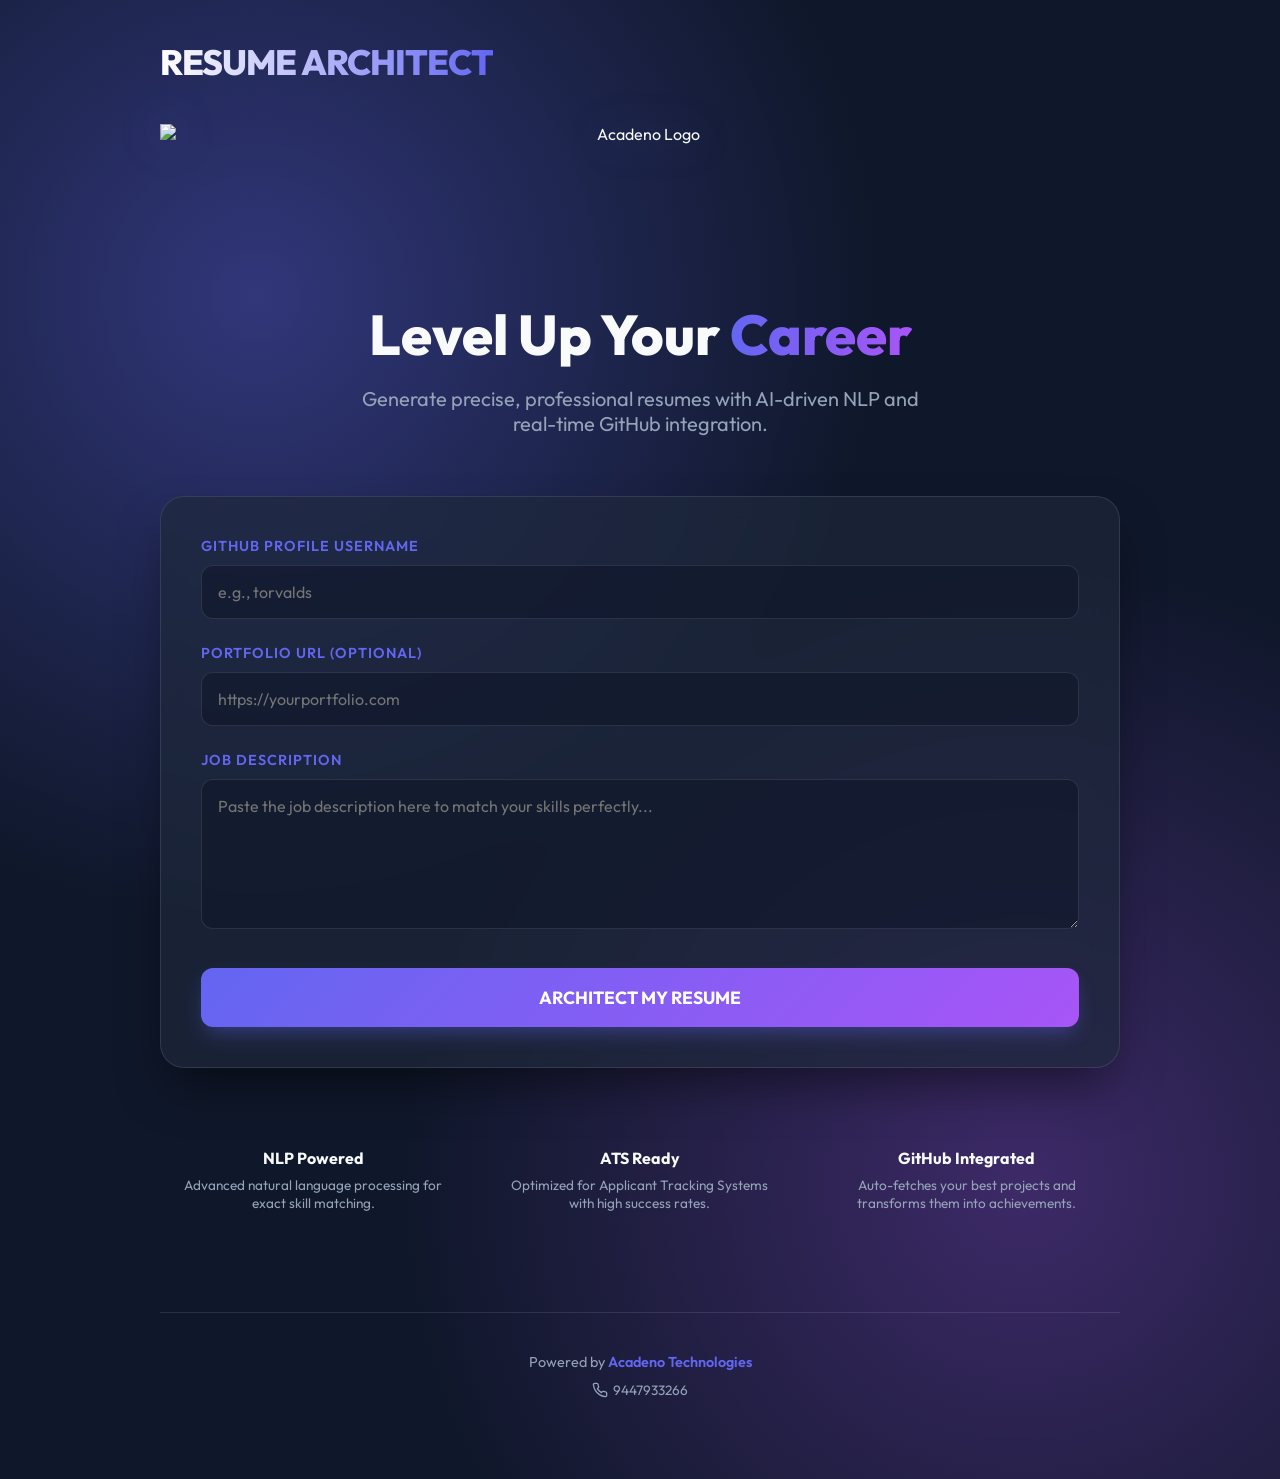
==== backend/templates/index.html @ 7b79872f "Initial commit for Vercel deployment" ====
<!DOCTYPE html>
<html lang="en">

<head>
    <meta charset="UTF-8">
    <meta name="viewport" content="width=device-width, initial-scale=1.0">
    <title>AI Resume Architect | Build Your Future</title>
    <link href="https://fonts.googleapis.com/css2?family=Outfit:wght@300;400;600;800&display=swap" rel="stylesheet">
    <style>
        :root {
            --primary: #6366f1;
            --primary-glow: rgba(99, 102, 241, 0.4);
            --secondary: #a855f7;
            --accent: #f43f5e;
            --bg: #0f172a;
            --surface: rgba(30, 41, 59, 0.7);
            --text: #f8fafc;
            --text-dim: #94a3b8;
        }

        * {
            margin: 0;
            padding: 0;
            box-sizing: border-box;
            font-family: 'Outfit', sans-serif;
        }

        body {
            background-color: var(--bg);
            color: var(--text);
            min-height: 100vh;
            overflow-x: hidden;
            background-image:
                radial-gradient(circle at 20% 20%, var(--primary-glow) 0%, transparent 40%),
                radial-gradient(circle at 80% 80%, rgba(168, 85, 247, 0.3) 0%, transparent 40%);
        }

        .container {
            max-width: 1000px;
            margin: 0 auto;
            padding: 40px 20px;
            position: relative;
            z-index: 1;
        }

        nav {
            display: flex;
            justify-content: space-between;
            align-items: center;
            margin-bottom: 80px;
            animation: fadeInDown 0.8s ease-out;
        }

        .logo {
            font-size: 1.5rem;
            font-weight: 800;
            background: linear-gradient(to right, #fff, var(--primary));
            -webkit-background-clip: text;
            background-clip: text;
            -webkit-text-fill-color: transparent;
            letter-spacing: -1px;
        }

        header {
            text-align: center;
            margin-bottom: 60px;
            animation: fadeInUp 1s ease-out;
        }

        h1 {
            font-size: 3.5rem;
            line-height: 1.1;
            margin-bottom: 20px;
            font-weight: 800;
        }

        header p {
            font-size: 1.25rem;
            color: var(--text-dim);
            max-width: 600px;
            margin: 0 auto;
        }

        .main-card {
            background: var(--surface);
            backdrop-filter: blur(12px);
            border: 1px solid rgba(255, 255, 255, 0.1);
            border-radius: 24px;
            padding: 40px;
            box-shadow: 0 25px 50px -12px rgba(0, 0, 0, 0.5);
            animation: scaleIn 1s cubic-bezier(0.165, 0.84, 0.44, 1);
        }

        .form-group {
            margin-bottom: 25px;
        }

        label {
            display: block;
            margin-bottom: 10px;
            font-weight: 600;
            font-size: 0.9rem;
            text-transform: uppercase;
            letter-spacing: 1px;
            color: var(--primary);
        }

        input[type="text"],
        input[type="url"],
        textarea {
            width: 100%;
            background: rgba(15, 23, 42, 0.6);
            border: 1px solid rgba(255, 255, 255, 0.1);
            border-radius: 12px;
            padding: 16px;
            color: white;
            font-size: 1rem;
            transition: all 0.3s ease;
        }

        input:focus,
        textarea:focus {
            outline: none;
            border-color: var(--primary);
            box-shadow: 0 0 0 4px var(--primary-glow);
            background: rgba(15, 23, 42, 0.8);
        }

        textarea {
            min-height: 150px;
            resize: vertical;
        }

        .btn-submit {
            width: 100%;
            padding: 18px;
            border-radius: 12px;
            border: none;
            background: linear-gradient(135deg, var(--primary), var(--secondary));
            color: white;
            font-size: 1.1rem;
            font-weight: 700;
            cursor: pointer;
            transition: all 0.3s ease;
            box-shadow: 0 10px 20px -5px var(--primary-glow);
            margin-top: 10px;
        }

        .btn-submit:hover {
            transform: translateY(-2px);
            box-shadow: 0 15px 25px -5px var(--primary-glow);
            filter: brightness(1.1);
        }

        .btn-submit:active {
            transform: translateY(0);
        }

        @keyframes fadeInUp {
            from {
                opacity: 0;
                transform: translateY(30px);
            }

            to {
                opacity: 1;
                transform: translateY(0);
            }
        }

        @keyframes fadeInDown {
            from {
                opacity: 0;
                transform: translateY(-30px);
            }

            to {
                opacity: 1;
                transform: translateY(0);
            }
        }

        @keyframes scaleIn {
            from {
                opacity: 0;
                transform: scale(0.95);
            }

            to {
                opacity: 1;
                transform: scale(1);
            }
        }

        .features {
            display: grid;
            grid-template-columns: repeat(3, 1fr);
            gap: 20px;
            margin-top: 60px;
            text-align: center;
        }

        .feature-item {
            padding: 20px;
        }

        .feature-item h3 {
            font-size: 1rem;
            margin-bottom: 8px;
            color: var(--text);
        }

        .feature-item p {
            font-size: 0.85rem;
            color: var(--text-dim);
        }

        footer {
            margin-top: 80px;
            padding-top: 40px;
            border-top: 1px solid rgba(255, 255, 255, 0.1);
            text-align: center;
            padding-bottom: 40px;
        }

        .footer-branding {
            color: var(--text-dim);
            font-size: 0.9rem;
            margin-bottom: 10px;
        }

        .footer-branding span {
            color: var(--primary);
            font-weight: 600;
        }

        .contact-info {
            display: flex;
            align-items: center;
            justify-content: center;
            gap: 15px;
            font-size: 0.85rem;
            color: var(--text-dim);
        }

        .contact-item {
            display: flex;
            align-items: center;
            gap: 5px;
        }

        .nav-logo-container {
            display: flex;
            align-items: center;
            gap: 15px;
        }

        .nav-logo-img {
            height: 100px;
            width: auto;
            filter: drop-shadow(0 0 15px rgba(255, 255, 255, 0.2));
            transition: transform 0.3s ease;
        }

        .nav-logo-img:hover {
            transform: scale(1.05);
        }

        .header-logo {
            display: block;
            margin: 0 auto 30px;
            height: 150px;
            width: auto;
            animation: fadeInDown 1s ease-out;
            filter: drop-shadow(0 0 20px rgba(99, 102, 241, 0.3));
        }
    </style>
</head>

<body>
    <div class="container">
        <nav style="margin-bottom: 40px;">
            <div class="logo" style="font-size: 2.2rem;">RESUME ARCHITECT</div>
        </nav>

        <header>
            <img src="{{ url_for('static', filename='logo.png') }}" alt="Acadeno Logo" class="header-logo">
            <h1>Level Up Your <span
                    style="background: linear-gradient(to right, var(--primary), var(--secondary)); -webkit-background-clip: text; background-clip: text; -webkit-text-fill-color: transparent;">Career</span>
            </h1>
            <p>Generate precise, professional resumes with AI-driven NLP and real-time GitHub integration.</p>
        </header>

        <main class="main-card">
            <form action="/" method="POST">
                <div class="form-group">
                    <label for="github">GitHub Profile Username</label>
                    <input type="text" id="github" name="github" placeholder="e.g., torvalds" required>
                </div>

                <div class="form-group">
                    <label for="portfolio">Portfolio URL (Optional)</label>
                    <input type="url" id="portfolio" name="portfolio" placeholder="https://yourportfolio.com">
                </div>

                <div class="form-group">
                    <label for="job_description">Job Description</label>
                    <textarea id="job_description" name="job_description"
                        placeholder="Paste the job description here to match your skills perfectly..."
                        required></textarea>
                </div>

                <button type="submit" class="btn-submit">ARCHITECT MY RESUME</button>
            </form>
        </main>

        <div class="features">
            <div class="feature-item">
                <h3>NLP Powered</h3>
                <p>Advanced natural language processing for exact skill matching.</p>
            </div>
            <div class="feature-item">
                <h3>ATS Ready</h3>
                <p>Optimized for Applicant Tracking Systems with high success rates.</p>
            </div>
            <div class="feature-item">
                <h3>GitHub Integrated</h3>
                <p>Auto-fetches your best projects and transforms them into achievements.</p>
            </div>
        </div>

        <footer>
            <div class="footer-branding">
                Powered by <span>Acadeno Technologies</span>
            </div>
            <div class="contact-info">
                <div class="contact-item">
                    <svg width="16" height="16" viewBox="0 0 24 24" fill="none" stroke="currentColor" stroke-width="2"
                        stroke-linecap="round" stroke-linejoin="round">
                        <path
                            d="M22 16.92v3a2 2 0 0 1-2.18 2 19.79 19.79 0 0 1-8.63-3.07 19.5 19.5 0 0 1-6-6 19.79 19.79 0 0 1-3.07-8.67A2 2 0 0 1 4.11 2h3a2 2 0 0 1 2 1.72 12.84 12.84 0 0 0 .7 2.81 2 2 0 0 1-.45 2.11L8.09 9.91a16 16 0 0 0 6 6l1.27-1.27a2 2 0 0 1 2.11-.45 12.84 12.84 0 0 0 2.81.7A2 2 0 0 1 22 16.92z">
                        </path>
                    </svg>
                    9447933266
                </div>
            </div>
        </footer>
    </div>
</body>

</html>
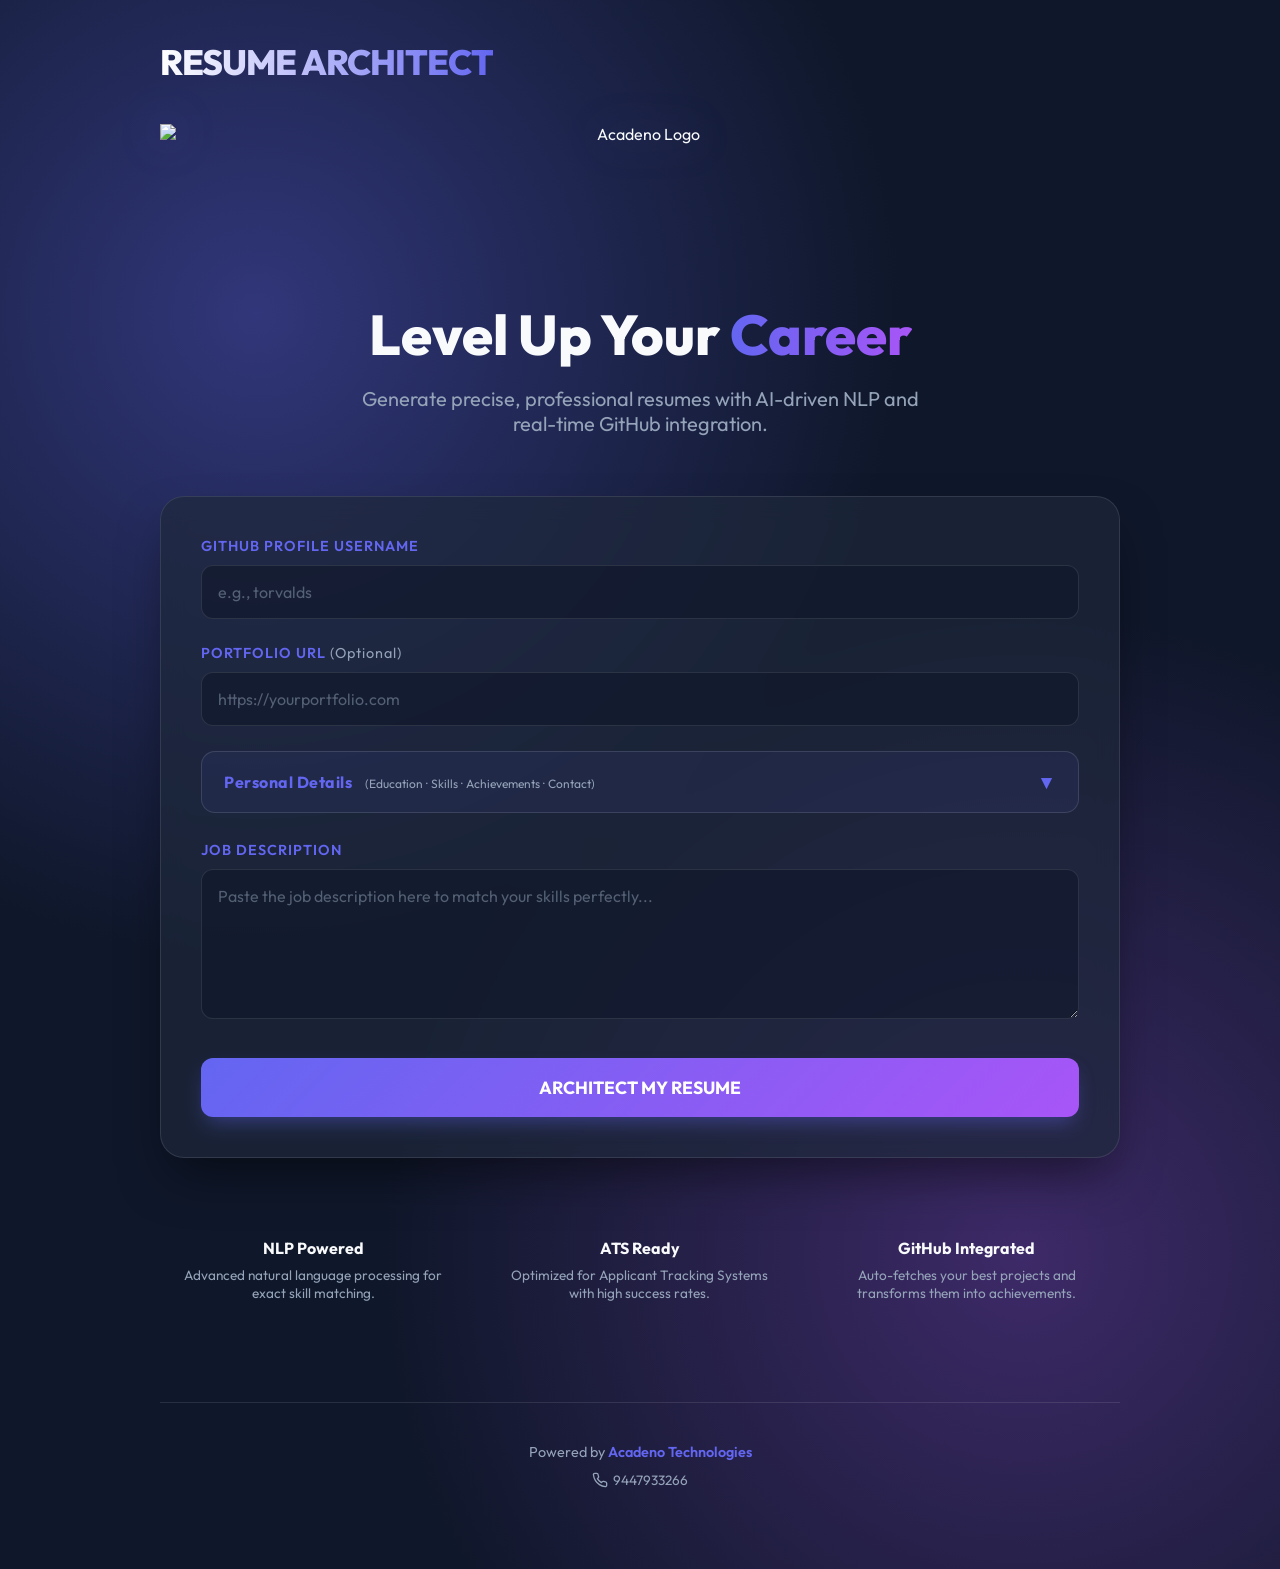
==== commit b31a170d: "Add Personal Details Section" ====
--- a/backend/templates/index.html
+++ b/backend/templates/index.html
@@ -107,7 +107,10 @@
 
         input[type="text"],
         input[type="url"],
-        textarea {
+        input[type="email"],
+        input[type="tel"],
+        textarea,
+        select {
             width: 100%;
             background: rgba(15, 23, 42, 0.6);
             border: 1px solid rgba(255, 255, 255, 0.1);
@@ -119,7 +122,8 @@
         }
 
         input:focus,
-        textarea:focus {
+        textarea:focus,
+        select:focus {
             outline: none;
             border-color: var(--primary);
             box-shadow: 0 0 0 4px var(--primary-glow);
@@ -129,6 +133,10 @@
         textarea {
             min-height: 150px;
             resize: vertical;
+        }
+
+        textarea.short {
+            min-height: 80px;
         }
 
         .btn-submit {
@@ -156,40 +164,144 @@
             transform: translateY(0);
         }
 
+        /* ── Personal Details Accordion ── */
+        .accordion-header {
+            display: flex;
+            align-items: center;
+            justify-content: space-between;
+            cursor: pointer;
+            padding: 18px 22px;
+            border-radius: 14px;
+            border: 1px solid rgba(255, 255, 255, 0.12);
+            background: rgba(99, 102, 241, 0.08);
+            margin-bottom: 0;
+            transition: background 0.25s;
+            user-select: none;
+        }
+
+        .accordion-header:hover {
+            background: rgba(99, 102, 241, 0.15);
+        }
+
+        .accordion-header .acc-title {
+            font-size: 1rem;
+            font-weight: 700;
+            color: var(--primary);
+            letter-spacing: 0.5px;
+        }
+
+        .accordion-header .acc-badge {
+            font-size: 0.75rem;
+            color: var(--text-dim);
+            margin-left: 10px;
+        }
+
+        .accordion-header .acc-arrow {
+            transition: transform 0.3s;
+            color: var(--primary);
+            font-size: 1.2rem;
+        }
+
+        .accordion-header.open .acc-arrow {
+            transform: rotate(180deg);
+        }
+
+        .accordion-body {
+            display: none;
+            padding: 28px 0 10px;
+        }
+
+        .accordion-body.open {
+            display: block;
+        }
+
+        /* Two-column grid for small inputs */
+        .form-row {
+            display: grid;
+            grid-template-columns: 1fr 1fr;
+            gap: 20px;
+        }
+
+        @media (max-width: 600px) {
+            .form-row {
+                grid-template-columns: 1fr;
+            }
+        }
+
+        .section-divider {
+            border: none;
+            border-top: 1px solid rgba(255, 255, 255, 0.08);
+            margin: 28px 0;
+        }
+
+        .sub-section-label {
+            font-size: 0.8rem;
+            font-weight: 700;
+            color: var(--secondary);
+            text-transform: uppercase;
+            letter-spacing: 1.5px;
+            margin-bottom: 16px;
+        }
+
+        /* Education entries */
+        .edu-entry {
+            background: rgba(15, 23, 42, 0.5);
+            border: 1px solid rgba(255, 255, 255, 0.08);
+            border-radius: 12px;
+            padding: 20px;
+            margin-bottom: 16px;
+            position: relative;
+        }
+
+        .btn-remove-edu {
+            position: absolute;
+            top: 12px;
+            right: 14px;
+            background: rgba(244, 63, 94, 0.15);
+            border: 1px solid rgba(244, 63, 94, 0.3);
+            color: #f43f5e;
+            border-radius: 8px;
+            padding: 4px 12px;
+            font-size: 0.8rem;
+            cursor: pointer;
+            transition: all 0.2s;
+        }
+
+        .btn-remove-edu:hover {
+            background: rgba(244, 63, 94, 0.3);
+        }
+
+        .btn-add-edu {
+            background: rgba(99, 102, 241, 0.12);
+            border: 1px dashed rgba(99, 102, 241, 0.5);
+            color: var(--primary);
+            border-radius: 10px;
+            padding: 12px;
+            width: 100%;
+            cursor: pointer;
+            font-size: 0.9rem;
+            font-weight: 600;
+            transition: all 0.25s;
+            margin-top: 4px;
+        }
+
+        .btn-add-edu:hover {
+            background: rgba(99, 102, 241, 0.2);
+        }
+
         @keyframes fadeInUp {
-            from {
-                opacity: 0;
-                transform: translateY(30px);
-            }
-
-            to {
-                opacity: 1;
-                transform: translateY(0);
-            }
+            from { opacity: 0; transform: translateY(30px); }
+            to   { opacity: 1; transform: translateY(0);    }
         }
 
         @keyframes fadeInDown {
-            from {
-                opacity: 0;
-                transform: translateY(-30px);
-            }
-
-            to {
-                opacity: 1;
-                transform: translateY(0);
-            }
+            from { opacity: 0; transform: translateY(-30px); }
+            to   { opacity: 1; transform: translateY(0);     }
         }
 
         @keyframes scaleIn {
-            from {
-                opacity: 0;
-                transform: scale(0.95);
-            }
-
-            to {
-                opacity: 1;
-                transform: scale(1);
-            }
+            from { opacity: 0; transform: scale(0.95); }
+            to   { opacity: 1; transform: scale(1);    }
         }
 
         .features {
@@ -200,20 +312,11 @@
             text-align: center;
         }
 
-        .feature-item {
-            padding: 20px;
-        }
-
-        .feature-item h3 {
-            font-size: 1rem;
-            margin-bottom: 8px;
-            color: var(--text);
-        }
-
-        .feature-item p {
-            font-size: 0.85rem;
-            color: var(--text-dim);
-        }
+        .feature-item { padding: 20px; }
+
+        .feature-item h3 { font-size: 1rem; margin-bottom: 8px; color: var(--text); }
+
+        .feature-item p { font-size: 0.85rem; color: var(--text-dim); }
 
         footer {
             margin-top: 80px;
@@ -223,16 +326,9 @@
             padding-bottom: 40px;
         }
 
-        .footer-branding {
-            color: var(--text-dim);
-            font-size: 0.9rem;
-            margin-bottom: 10px;
-        }
-
-        .footer-branding span {
-            color: var(--primary);
-            font-weight: 600;
-        }
+        .footer-branding { color: var(--text-dim); font-size: 0.9rem; margin-bottom: 10px; }
+
+        .footer-branding span { color: var(--primary); font-weight: 600; }
 
         .contact-info {
             display: flex;
@@ -243,17 +339,9 @@
             color: var(--text-dim);
         }
 
-        .contact-item {
-            display: flex;
-            align-items: center;
-            gap: 5px;
-        }
-
-        .nav-logo-container {
-            display: flex;
-            align-items: center;
-            gap: 15px;
-        }
+        .contact-item { display: flex; align-items: center; gap: 5px; }
+
+        .nav-logo-container { display: flex; align-items: center; gap: 15px; }
 
         .nav-logo-img {
             height: 100px;
@@ -262,9 +350,7 @@
             transition: transform 0.3s ease;
         }
 
-        .nav-logo-img:hover {
-            transform: scale(1.05);
-        }
+        .nav-logo-img:hover { transform: scale(1.05); }
 
         .header-logo {
             display: block;
@@ -274,6 +360,9 @@
             animation: fadeInDown 1s ease-out;
             filter: drop-shadow(0 0 20px rgba(99, 102, 241, 0.3));
         }
+
+        /* placeholder colour fix */
+        input::placeholder, textarea::placeholder { color: rgba(148, 163, 184, 0.5); }
     </style>
 </head>
 
@@ -292,17 +381,89 @@
         </header>
 
         <main class="main-card">
-            <form action="/" method="POST">
+            <form id="resume-form" action="/" method="POST">
+                <!-- Hidden inputs -->
+                <input type="hidden" id="github_data"     name="github_data">
+                <input type="hidden" id="education_data"  name="education_data">
+
+                <!-- ── GitHub & Portfolio ── -->
                 <div class="form-group">
                     <label for="github">GitHub Profile Username</label>
                     <input type="text" id="github" name="github" placeholder="e.g., torvalds" required>
                 </div>
 
                 <div class="form-group">
-                    <label for="portfolio">Portfolio URL (Optional)</label>
+                    <label for="portfolio">Portfolio URL <span style="font-weight:400;text-transform:none;color:var(--text-dim)">(Optional)</span></label>
                     <input type="url" id="portfolio" name="portfolio" placeholder="https://yourportfolio.com">
                 </div>
 
+                <!-- ── Personal Details Accordion ── -->
+                <div class="form-group" style="margin-bottom:28px;">
+                    <div class="accordion-header" id="acc-toggle" onclick="toggleAccordion()">
+                        <span>
+                            <span class="acc-title">Personal Details</span>
+                            <span class="acc-badge">(Education · Skills · Achievements · Contact)</span>
+                        </span>
+                        <span class="acc-arrow" id="acc-arrow">▼</span>
+                    </div>
+
+                    <div class="accordion-body" id="acc-body"
+                         style="padding: 28px 2px 10px; border-left: 2px solid rgba(99,102,241,0.25); margin-left: 2px; padding-left: 22px;">
+
+                        <!-- Contact details -->
+                        <div class="sub-section-label">Contact Information</div>
+                        <div class="form-row" style="margin-bottom:20px;">
+                            <div class="form-group" style="margin-bottom:0;">
+                                <label for="full_name">Full Name Override</label>
+                                <input type="text" id="full_name" name="full_name" placeholder="Leave blank to use GitHub name">
+                            </div>
+                            <div class="form-group" style="margin-bottom:0;">
+                                <label for="email">Email Address</label>
+                                <input type="email" id="email" name="email" placeholder="you@example.com">
+                            </div>
+                        </div>
+
+                        <div class="form-row" style="margin-bottom:20px;">
+                            <div class="form-group" style="margin-bottom:0;">
+                                <label for="phone">Phone Number</label>
+                                <input type="tel" id="phone" name="phone" placeholder="+91 9XXXXXXXXX">
+                            </div>
+                            <div class="form-group" style="margin-bottom:0;">
+                                <label for="linkedin">LinkedIn URL</label>
+                                <input type="url" id="linkedin" name="linkedin" placeholder="https://linkedin.com/in/you">
+                            </div>
+                        </div>
+
+                        <hr class="section-divider">
+
+                        <!-- Education -->
+                        <div class="sub-section-label">Educational Qualifications</div>
+                        <div id="edu-container"></div>
+                        <button type="button" class="btn-add-edu" onclick="addEduEntry()">+ Add Education</button>
+
+                        <hr class="section-divider">
+
+                        <!-- Technical skills -->
+                        <div class="sub-section-label">Additional Technical Skills</div>
+                        <div class="form-group" style="margin-bottom:8px;">
+                            <label for="manual_skills" style="text-transform:none;letter-spacing:0;font-size:0.82rem;color:var(--text-dim)">Comma-separated skills to include (supplements auto-detected ones)</label>
+                            <input type="text" id="manual_skills" name="manual_skills"
+                                   placeholder="e.g., Redis, Kubernetes, GraphQL, Figma">
+                        </div>
+
+                        <hr class="section-divider">
+
+                        <!-- Achievements -->
+                        <div class="sub-section-label">Achievements &amp; Certifications</div>
+                        <div class="form-group" style="margin-bottom:0;">
+                            <label for="achievements" style="text-transform:none;letter-spacing:0;font-size:0.82rem;color:var(--text-dim)">One achievement per line</label>
+                            <textarea id="achievements" name="achievements" class="short"
+                                      placeholder="AWS Certified Developer – Associate (2024)&#10;Winner – National Hackathon 2023&#10;Published paper in IEEE on Deep Learning"></textarea>
+                        </div>
+                    </div><!-- /accordion-body -->
+                </div>
+
+                <!-- ── Job Description ── -->
                 <div class="form-group">
                     <label for="job_description">Job Description</label>
                     <textarea id="job_description" name="job_description"
@@ -310,7 +471,7 @@
                         required></textarea>
                 </div>
 
-                <button type="submit" class="btn-submit">ARCHITECT MY RESUME</button>
+                <button type="submit" id="submit-btn" class="btn-submit">ARCHITECT MY RESUME</button>
             </form>
         </main>
 
@@ -346,6 +507,122 @@
             </div>
         </footer>
     </div>
+
+    <script>
+        /* ── Accordion ── */
+        function toggleAccordion() {
+            const body   = document.getElementById('acc-body');
+            const toggle = document.getElementById('acc-toggle');
+            const arrow  = document.getElementById('acc-arrow');
+            const isOpen = body.classList.contains('open');
+            body.classList.toggle('open', !isOpen);
+            toggle.classList.toggle('open', !isOpen);
+        }
+
+        /* ── Education entries ── */
+        let eduCount = 0;
+
+        function addEduEntry(data) {
+            eduCount++;
+            const id  = `edu_${eduCount}`;
+            const d   = data || {};
+            const div = document.createElement('div');
+            div.className = 'edu-entry';
+            div.id = id;
+            div.innerHTML = `
+                <button type="button" class="btn-remove-edu" onclick="removeEdu('${id}')">✕ Remove</button>
+                <div class="form-row" style="margin-bottom:14px;">
+                    <div class="form-group" style="margin-bottom:0;">
+                        <label style="color:var(--text-dim);text-transform:none;font-size:0.8rem;letter-spacing:0;">Degree / Qualification</label>
+                        <input type="text" class="edu-degree" placeholder="B.Tech Computer Science" value="${d.degree||''}">
+                    </div>
+                    <div class="form-group" style="margin-bottom:0;">
+                        <label style="color:var(--text-dim);text-transform:none;font-size:0.8rem;letter-spacing:0;">Institution</label>
+                        <input type="text" class="edu-institution" placeholder="Kerala University" value="${d.institution||''}">
+                    </div>
+                </div>
+                <div class="form-row">
+                    <div class="form-group" style="margin-bottom:0;">
+                        <label style="color:var(--text-dim);text-transform:none;font-size:0.8rem;letter-spacing:0;">Year / Duration</label>
+                        <input type="text" class="edu-year" placeholder="2020 – 2024" value="${d.year||''}">
+                    </div>
+                    <div class="form-group" style="margin-bottom:0;">
+                        <label style="color:var(--text-dim);text-transform:none;font-size:0.8rem;letter-spacing:0;">Grade / CGPA</label>
+                        <input type="text" class="edu-grade" placeholder="8.5 CGPA / First Class" value="${d.grade||''}">
+                    </div>
+                </div>`;
+            document.getElementById('edu-container').appendChild(div);
+        }
+
+        function removeEdu(id) {
+            const el = document.getElementById(id);
+            if (el) el.remove();
+        }
+
+        /* ── Collect education JSON before submit ── */
+        function collectEducation() {
+            const entries = document.querySelectorAll('.edu-entry');
+            const list = [];
+            entries.forEach(function(e) {
+                const degree      = e.querySelector('.edu-degree').value.trim();
+                const institution = e.querySelector('.edu-institution').value.trim();
+                const year        = e.querySelector('.edu-year').value.trim();
+                const grade       = e.querySelector('.edu-grade').value.trim();
+                if (degree || institution) {
+                    list.push({ degree, institution, year, grade });
+                }
+            });
+            document.getElementById('education_data').value = JSON.stringify(list);
+        }
+
+        /* ── GitHub client-side fetch ── */
+        document.getElementById('resume-form').addEventListener('submit', async function (e) {
+            e.preventDefault();
+            collectEducation();
+
+            const btn          = document.getElementById('submit-btn');
+            const originalText = btn.innerText;
+            btn.innerText      = "FETCHING GITHUB PULSE...";
+            btn.disabled       = true;
+
+            const username         = document.getElementById('github').value.trim().split('/').pop();
+            const githubDataInput  = document.getElementById('github_data');
+
+            try {
+                const response = await fetch(`https://api.github.com/users/${username}/repos?per_page=60&sort=updated`);
+                if (response.ok) {
+                    const repos = await response.json();
+                    const filteredRepos = repos
+                        .filter(r => !r.fork && r.name.toLowerCase() !== username.toLowerCase())
+                        .slice(0, 8)
+                        .map(r => ({
+                            name: r.name.replace(/[-_]/g, ' ').replace(/\b\w/g, l => l.toUpperCase()),
+                            url:  r.html_url
+                        }));
+
+                    const profileRes = await fetch(`https://api.github.com/users/${username}`);
+                    let realName = username;
+                    let location = "Global";
+                    if (profileRes.ok) {
+                        const profile = await profileRes.json();
+                        realName = profile.name || username;
+                        location = profile.location || "Global";
+                    }
+
+                    githubDataInput.value = JSON.stringify({
+                        name:     realName,
+                        location: location,
+                        projects: filteredRepos
+                    });
+                }
+            } catch (err) {
+                console.error("Client side fetch failed:", err);
+            }
+
+            btn.innerText = "ARCHITECTING RESUME...";
+            this.submit();
+        });
+    </script>
 </body>
 
-</html>+</html>
